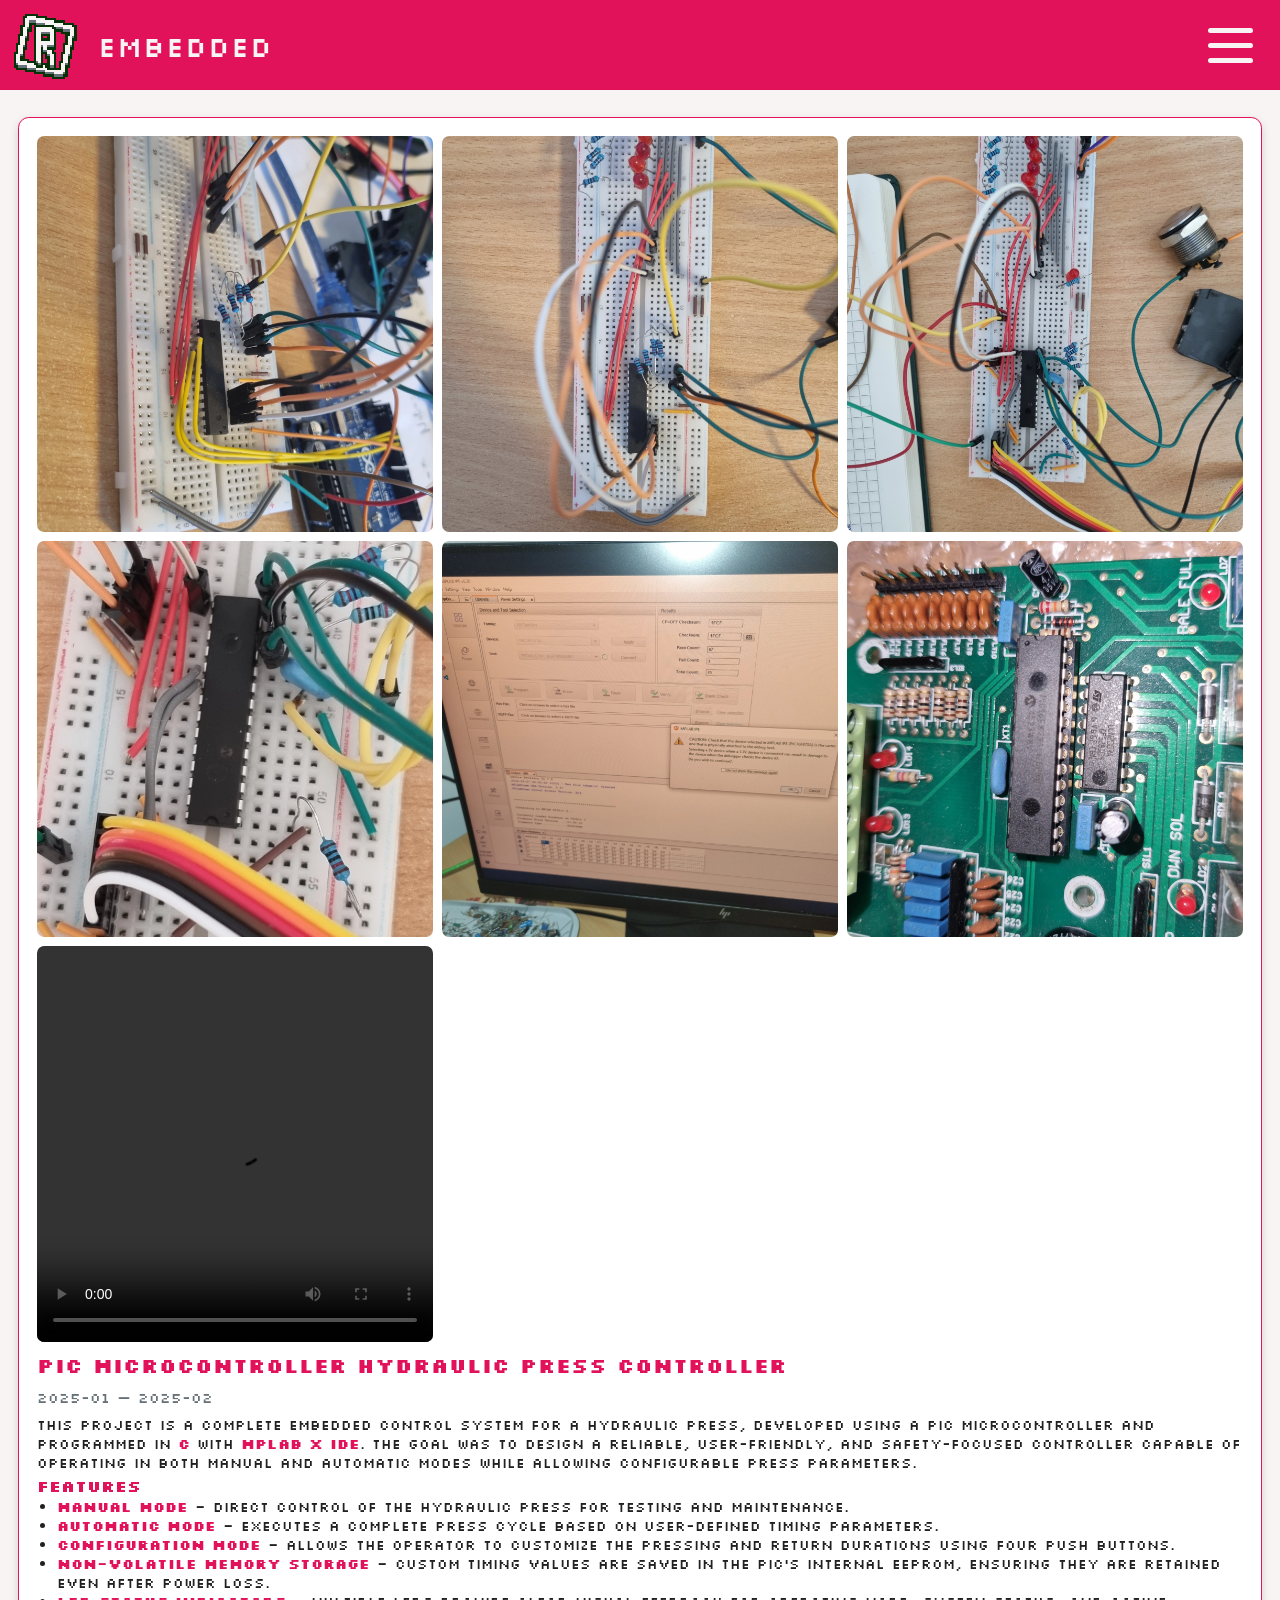
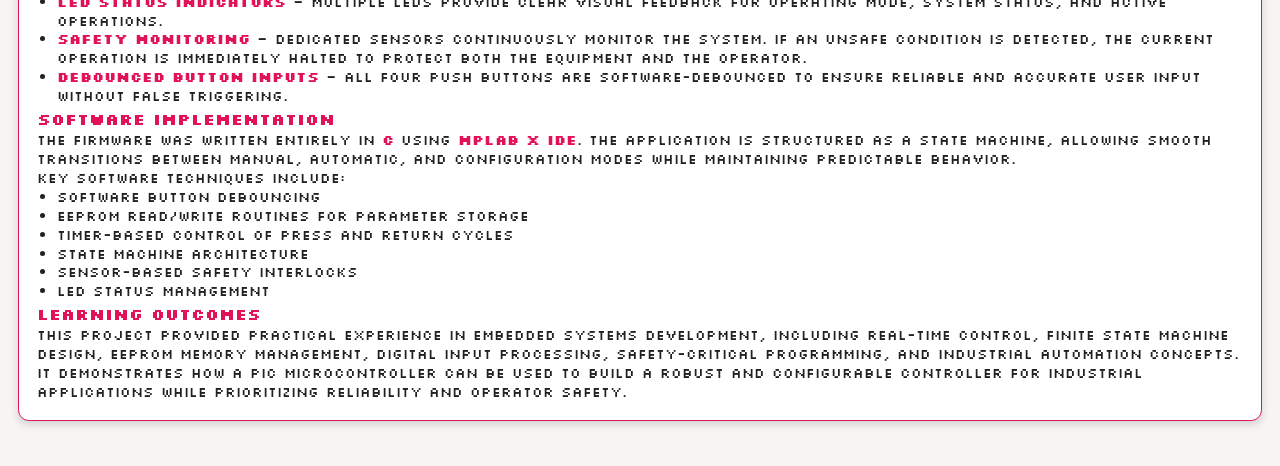
==== embedded.html @ 0bfc6b6f "+fixing firefox compatibility" ====
<!doctype html>
<html lang="en">
  <head>
    <!-- Google tag (gtag.js) -->
    <script
      async
      src="https://www.googletagmanager.com/gtag/js?id=G-0RS25H0VMB"
    ></script>
    <script>
      window.dataLayer = window.dataLayer || [];
      function gtag() {
        dataLayer.push(arguments);
      }
      gtag("js", new Date());
      gtag("config", "G-0RS25H0VMB", {
        cookie_flags: "SameSite=None;Secure",
        cookieFlags: "SameSite=None;Secure",
      });
    </script>

    <meta charset="UTF-8" />
    <meta name="viewport" content="width=device-width, initial-scale=1.0" />
    <title>Embedded | Roommate's Portfolio</title>

    <link rel="icon" type="image/svg+xml" href="assets/main/logo.svg" />
    <link rel="stylesheet" href="css/style.css" />
  </head>

  <body>
    <div class="main-container">
      <div class="main-top-bar-container">
        <a href="index.html" class="roommate-logo-image-container">
          <img
            class="roommate-logo-image no-select"
            src="assets/main/logo.svg"
            alt="Roommate"
          />
        </a>
        <div class="main-top-bar-text no-select">Embedded</div>
        <button class="main-top-bar-burger-button" id="mainTopBarBurgerButton">
          <img
            class="main-top-bar-burger-image no-select"
            src="assets/main/burger.svg"
            alt="BurgerMenu"
          />
        </button>
      </div>

      <div class="after-main-top-bar-full-filler index-main-area">
        <div class="navigation-menu-container" id="navigationMenuContainer">
          <div class="navigation-menu-links">
            <a href="roblox.html" class="navigation-menu-link no-select"
              >Roblox</a
            >
            <a href="embedded.html" class="navigation-menu-link no-select"
              >Embedded</a
            >
          </div>
        </div>

        <section class="embedded-projects-section">
          <div class="embedded-projects-list" id="embeddedProjectsList"></div>
        </section>
      </div>
    </div>

    <script src="js/navigationMenu.js"></script>
    <script src="js/embedded.js"></script>
  </body>
</html>
---- css/style.css ----
@import url("https://fonts.googleapis.com/css2?family=Silkscreen&display=swap");

*,
*::before,
*::after {
  margin: 0;
  padding: 0;
  box-sizing: border-box;
}

a,
a:visited {
  color: inherit;
  text-decoration: none;
  outline: none;
}

html {
  overflow-y: scroll;
  scrollbar-width: none;
  -ms-overflow-style: none;
}

html::-webkit-scrollbar {
  display: none;
}

.no-select {
  -webkit-user-select: none;
  -moz-user-select: none;
  -ms-user-select: none;
  user-select: none;
  -webkit-touch-callout: none;
}

.main-container {
  width: 100vw;
  min-height: 100vh;
  background-color: #f8f4f4;

  display: flex;
  align-items: center;
  justify-content: flex-start;
  flex-direction: column;
}

.main-top-bar-container {
  height: 10vh;
  width: 100vw;
  background-color: #e1115a;

  display: flex;
  align-items: center;
  justify-content: flex-start;
  gap: 1vw;

  padding-left: 0.5vh;
  padding-right: 3vh;
}

.roommate-logo-image-container {
  width: 9vh;
  height: 9vh;

  display: flex;
  align-items: center;
  justify-content: center;
}
.roommate-logo-image {
  width: 8vh;
  height: 8vh;

  transition:
    width 90ms ease,
    height 90ms ease;
}
.roommate-logo-image:hover {
  width: 9vh;
  height: 9vh;

  cursor: pointer;
}
.roommate-logo-image:active {
  width: 7.5vh;
  height: 7.5vh;

  cursor: pointer;
}

.main-top-bar-text {
  color: #f8f4f4;
  text-decoration: none;

  font-family: "Silkscreen", monospace;
  letter-spacing: 0.1vh;
  font-weight: normal;
  font-size: 3.2vh;
}

.main-top-bar-burger-button {
  width: 5vh;
  height: 5vh;

  background: transparent;
  border: none;
  padding: 0;
  display: flex;
  align-items: center;
  justify-content: center;
  cursor: pointer;
  margin-left: auto;

  transition: transform 90ms ease;
}
.main-top-bar-burger-button:hover {
  transform: scale(1.08);
}
.main-top-bar-burger-button:active {
  transform: scale(0.92);
}
.main-top-bar-burger-image {
  width: 100%;
  height: 100%;
}

.after-main-top-bar-full-filler {
  min-height: 90vh;
  width: 100vw;
  background-color: #f8f4f4;
}

.index-main-area {
  display: flex;
  align-items: center;
  justify-content: flex-start;
  flex-direction: column;
}

.navigation-menu-container {
  width: 100vw;
  height: 0vh;
  background-color: #3a3c34;
  opacity: 1;
  overflow: hidden;
  transition:
    height 250ms ease,
    opacity 250ms ease;
  display: flex;
  flex-direction: column;
  justify-content: center;
  align-items: center;
}

.navigation-menu-container.is-open {
  height: 12vh;
  opacity: 1;
}

.navigation-menu-container.is-closed {
  height: 0;
  opacity: 0;
}

.navigation-menu-links {
  width: 100%;
  height: 100%;
  display: flex;
  flex-direction: column;
  align-items: flex-end;
  gap: 2vh;
  padding: 1vh 2vh;
}

.navigation-menu-link,
.navigation-menu-link:visited {
  font-family: "Silkscreen", monospace;
  color: #98ff49;
  font-size: 4vh;
  line-height: 4vh;
  padding-right: 1vh;
  transition:
    padding 90ms ease,
    color 90ms ease;
}

.navigation-menu-link:hover {
  padding-right: 3vh;
}

.navigation-menu-link:active {
  padding-right: 0vh;
}

.index-my-description-container {
  width: 100vw;
  min-height: 20vh;

  background-color: #667278;

  padding: 5vh 2vh;
}

.index-my-description {
  font-family: "Silkscreen", monospace;
  letter-spacing: 0vh;
  font-weight: normal;
  font-size: 1.8vh;
  color: #f8f4f4;
  line-height: 1.9vh;

  text-align: justify;
}

.index-discord-container {
  width: 100vw;
  height: 11vh;
  padding: 2vh;

  background-color: #e0e3ff;

  display: flex;
  flex-direction: row;
  align-items: center;
  justify-content: flex-start;
  gap: 3vh;

  transition: padding 300ms ease;
}
.index-discord-container:hover {
  padding-left: 4vh;
  cursor: pointer;
}
.index-discord-container:active {
  padding-left: 0.5vh;
  cursor: pointer;
}

.index-discord {
  width: 7vh;
  height: 7vh;
}

.index-discord-text {
  font-family: "Silkscreen", monospace;
  letter-spacing: 0vh;
  font-weight: bold;
  font-size: 2.4vh;
  color: #5865f2;
}

.index-youtube-container {
  width: 100vw;
  height: 11vh;
  padding: 2vh;

  background-color: #ffffff;

  display: flex;
  flex-direction: row;
  align-items: center;
  justify-content: flex-start;
  gap: 3vh;

  transition: padding 300ms ease;
}
.index-youtube-container:hover {
  padding-left: 4vh;
  cursor: pointer;
}
.index-youtube-container:active {
  padding-left: 0.5vh;
  cursor: pointer;
}

.index-youtube {
  width: 7vh;
  height: 7vh;
}

.index-youtube-text {
  font-family: "Silkscreen", monospace;
  letter-spacing: 0vh;
  font-weight: bold;
  font-size: 2.4vh;
  color: #212121;
}

.square-image-container {
  width: 30vw;
  max-width: 300px;
  aspect-ratio: 1 / 1;
  overflow: hidden;
}

.square-image {
  width: 100%;
  height: 100%;
  object-fit: cover;
  display: block;
}

.embedded-projects-section {
  width: 100%;
  padding: 3vh 2vh 5vh;
  background-color: #f8f4f4;
}

.embedded-projects-list {
  display: flex;
  flex-direction: column;
  gap: 2.2vh;
}

.embedded-project-card {
  background-color: #ffffff;
  border: 0.2vh solid #e1115a;
  border-radius: 1.2vh;
  padding: 2vh;
  display: flex;
  flex-direction: column;
  gap: 1.2vh;
  box-shadow: 0 0.4vh 1vh rgba(0, 0, 0, 0.15);
}

.embedded-project-media-row {
  display: grid;
  grid-template-columns: repeat(3, minmax(0, 1fr));
  gap: 1vh;
}

.embedded-project-media-link {
  display: block;
  width: 100%;
  aspect-ratio: 1 / 1;
  overflow: hidden;
  border-radius: 0.8vh;
  background-color: #f3f3f3;
}

.embedded-project-media {
  width: 100%;
  height: 100%;
  object-fit: cover;
  display: block;
  background-color: #f3f3f3;
}

.embedded-project-media-fallback {
  width: 100%;
  height: 100%;
  display: flex;
  align-items: center;
  justify-content: center;
  color: #667278;
  font-family: "Silkscreen", monospace;
  font-size: 1.8vh;
  border: 0.1vh dashed #667278;
}

.embedded-project-title {
  font-family: "Silkscreen", monospace;
  font-size: 2.2vh;
  color: #e1115a;
}

.embedded-project-dates {
  font-family: "Silkscreen", monospace;
  font-size: 1.5vh;
  color: #667278;
}

.embedded-project-description {
  font-family: "Silkscreen", monospace;
  font-size: 1.6vh;
  line-height: 2.1vh;
  color: #212121;
}

.embedded-project-description p,
.embedded-project-description li {
  margin: 0;
  white-space: pre-line;
}

.embedded-project-description ul {
  padding-left: 2.2vh;
  margin: 0;
}

.embedded-project-description strong {
  color: #e1115a;
}

.embedded-project-description h1,
.embedded-project-description h2 {
  font-family: "Silkscreen", monospace;
  font-size: 1.8vh;
  color: #e1115a;
  margin: 0.4vh 0 0.3vh;
  font-weight: bold;
}

.embedded-project-description h1 {
  font-size: 2vh;
}
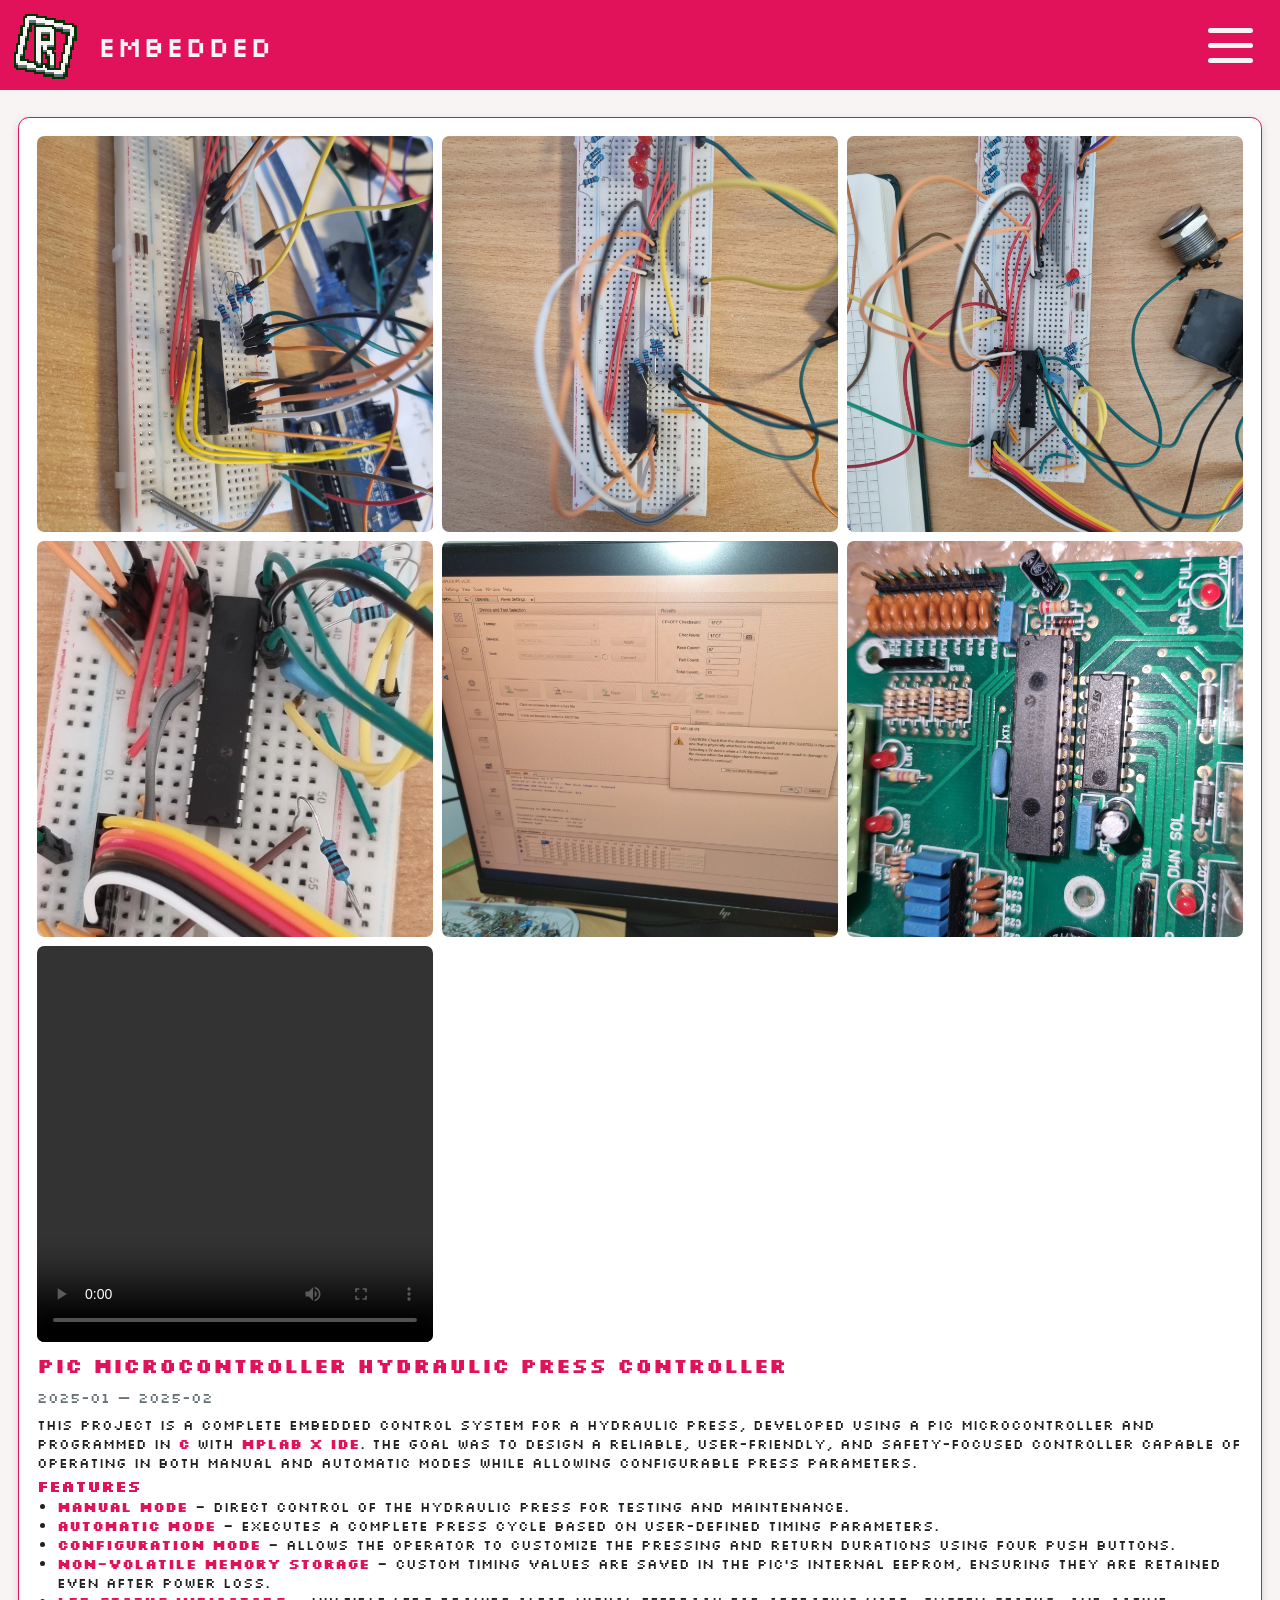
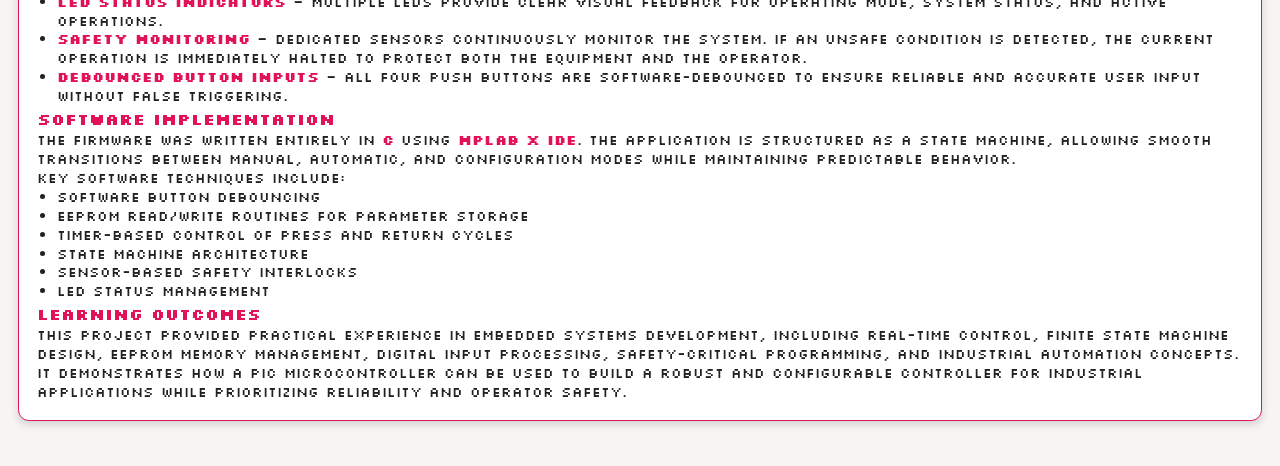
==== commit 825b3320: "+retry cookie fix for firefox" ====
--- a/embedded.html
+++ b/embedded.html
@@ -12,10 +12,8 @@
         dataLayer.push(arguments);
       }
       gtag("js", new Date());
-      gtag("config", "G-0RS25H0VMB", {
-        cookie_flags: "SameSite=None;Secure",
-        cookieFlags: "SameSite=None;Secure",
-      });
+      gtag("set", { cookie_flags: "SameSite=None;Secure" });
+      gtag("config", "G-0RS25H0VMB");
     </script>
 
     <meta charset="UTF-8" />
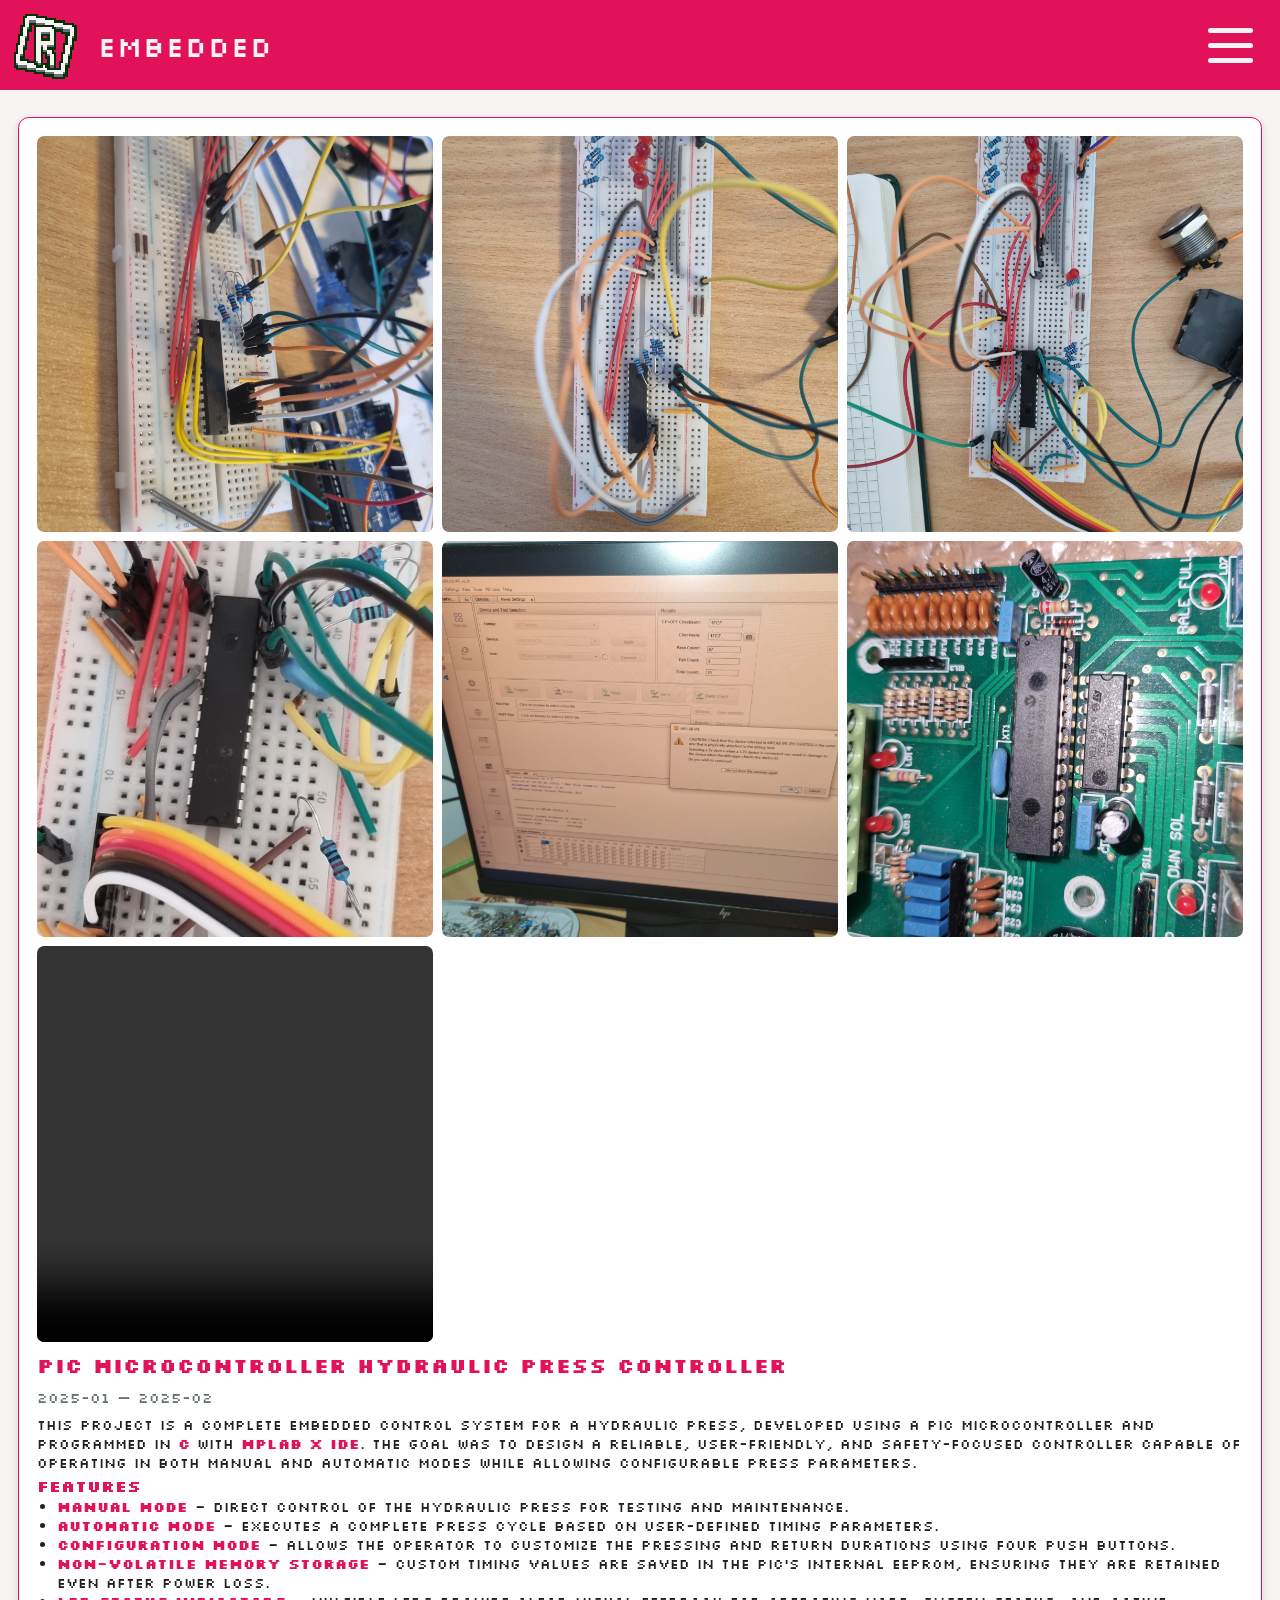
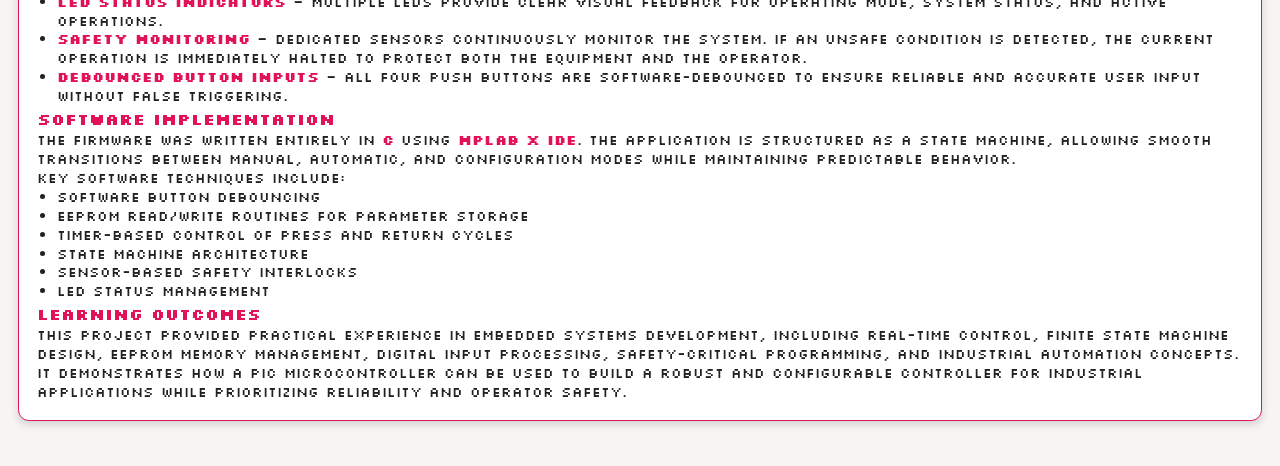
==== commit d1de6e61: "+py auto media.json paths generator +generalized the projects cards generator +projects supports a d" ====
--- a/embedded.html
+++ b/embedded.html
@@ -1,21 +1,6 @@
 <!doctype html>
 <html lang="en">
   <head>
-    <!-- Google tag (gtag.js) -->
-    <script
-      async
-      src="https://www.googletagmanager.com/gtag/js?id=G-0RS25H0VMB"
-    ></script>
-    <script>
-      window.dataLayer = window.dataLayer || [];
-      function gtag() {
-        dataLayer.push(arguments);
-      }
-      gtag("js", new Date());
-      gtag("set", { cookie_flags: "SameSite=None;Secure" });
-      gtag("config", "G-0RS25H0VMB");
-    </script>
-
     <meta charset="UTF-8" />
     <meta name="viewport" content="width=device-width, initial-scale=1.0" />
     <title>Embedded | Roommate's Portfolio</title>
@@ -48,21 +33,43 @@
         <div class="navigation-menu-container" id="navigationMenuContainer">
           <div class="navigation-menu-links">
             <a href="roblox.html" class="navigation-menu-link no-select"
-              >Roblox</a
+              >Roblox Games</a
             >
             <a href="embedded.html" class="navigation-menu-link no-select"
-              >Embedded</a
+              >Embedded Projects / IoT</a
+            >
+            <a href="embedded.html" class="navigation-menu-link no-select"
+              >Sound Design / Music / SFX</a
+            >
+            <a href="embedded.html" class="navigation-menu-link no-select"
+              >Modeling / Building / VFX</a
+            >
+            <a href="embedded.html" class="navigation-menu-link no-select"
+              >Video Editing</a
+            >
+            <a href="embedded.html" class="navigation-menu-link no-select"
+              >Pixel Art</a
+            >
+            <a href="embedded.html" class="navigation-menu-link no-select"
+              >UI / Game UI / UX</a
+            >
+            <a href="embedded.html" class="navigation-menu-link no-select"
+              >Unorganized / Ideas / Notes</a
+            >
+            <a href="embedded.html" class="navigation-menu-link no-select"
+              >Art / Poetry</a
             >
           </div>
         </div>
 
-        <section class="embedded-projects-section">
-          <div class="embedded-projects-list" id="embeddedProjectsList"></div>
+        <section class="projects-section">
+          <div class="projects-list" id="projectsList"></div>
         </section>
       </div>
     </div>
 
     <script src="js/navigationMenu.js"></script>
+    <script src="js/projectCardsGenerator.js"></script>
     <script src="js/embedded.js"></script>
   </body>
 </html>
--- a/css/style.css
+++ b/css/style.css
@@ -152,7 +152,7 @@
 }
 
 .navigation-menu-container.is-open {
-  height: 12vh;
+  height: 54vh;
   opacity: 1;
 }
 
@@ -299,19 +299,19 @@
   display: block;
 }
 
-.embedded-projects-section {
+.projects-section {
   width: 100%;
   padding: 3vh 2vh 5vh;
   background-color: #f8f4f4;
 }
 
-.embedded-projects-list {
+.projects-list {
   display: flex;
   flex-direction: column;
   gap: 2.2vh;
 }
 
-.embedded-project-card {
+.project-card {
   background-color: #ffffff;
   border: 0.2vh solid #e1115a;
   border-radius: 1.2vh;
@@ -322,13 +322,13 @@
   box-shadow: 0 0.4vh 1vh rgba(0, 0, 0, 0.15);
 }
 
-.embedded-project-media-row {
+.project-media-row {
   display: grid;
   grid-template-columns: repeat(3, minmax(0, 1fr));
   gap: 1vh;
 }
 
-.embedded-project-media-link {
+.project-media-link {
   display: block;
   width: 100%;
   aspect-ratio: 1 / 1;
@@ -337,7 +337,7 @@
   background-color: #f3f3f3;
 }
 
-.embedded-project-media {
+.project-media {
   width: 100%;
   height: 100%;
   object-fit: cover;
@@ -345,7 +345,7 @@
   background-color: #f3f3f3;
 }
 
-.embedded-project-media-fallback {
+.project-media-fallback {
   width: 100%;
   height: 100%;
   display: flex;
@@ -357,42 +357,42 @@
   border: 0.1vh dashed #667278;
 }
 
-.embedded-project-title {
+.project-title {
   font-family: "Silkscreen", monospace;
   font-size: 2.2vh;
   color: #e1115a;
 }
 
-.embedded-project-dates {
+.project-dates {
   font-family: "Silkscreen", monospace;
   font-size: 1.5vh;
   color: #667278;
 }
 
-.embedded-project-description {
+.project-description {
   font-family: "Silkscreen", monospace;
   font-size: 1.6vh;
   line-height: 2.1vh;
   color: #212121;
 }
 
-.embedded-project-description p,
-.embedded-project-description li {
+.project-description p,
+.project-description li {
   margin: 0;
   white-space: pre-line;
 }
 
-.embedded-project-description ul {
+.project-description ul {
   padding-left: 2.2vh;
   margin: 0;
 }
 
-.embedded-project-description strong {
+.project-description strong {
   color: #e1115a;
 }
 
-.embedded-project-description h1,
-.embedded-project-description h2 {
+.project-description h1,
+.project-description h2 {
   font-family: "Silkscreen", monospace;
   font-size: 1.8vh;
   color: #e1115a;
@@ -400,6 +400,6 @@
   font-weight: bold;
 }
 
-.embedded-project-description h1 {
+.project-description h1 {
   font-size: 2vh;
 }
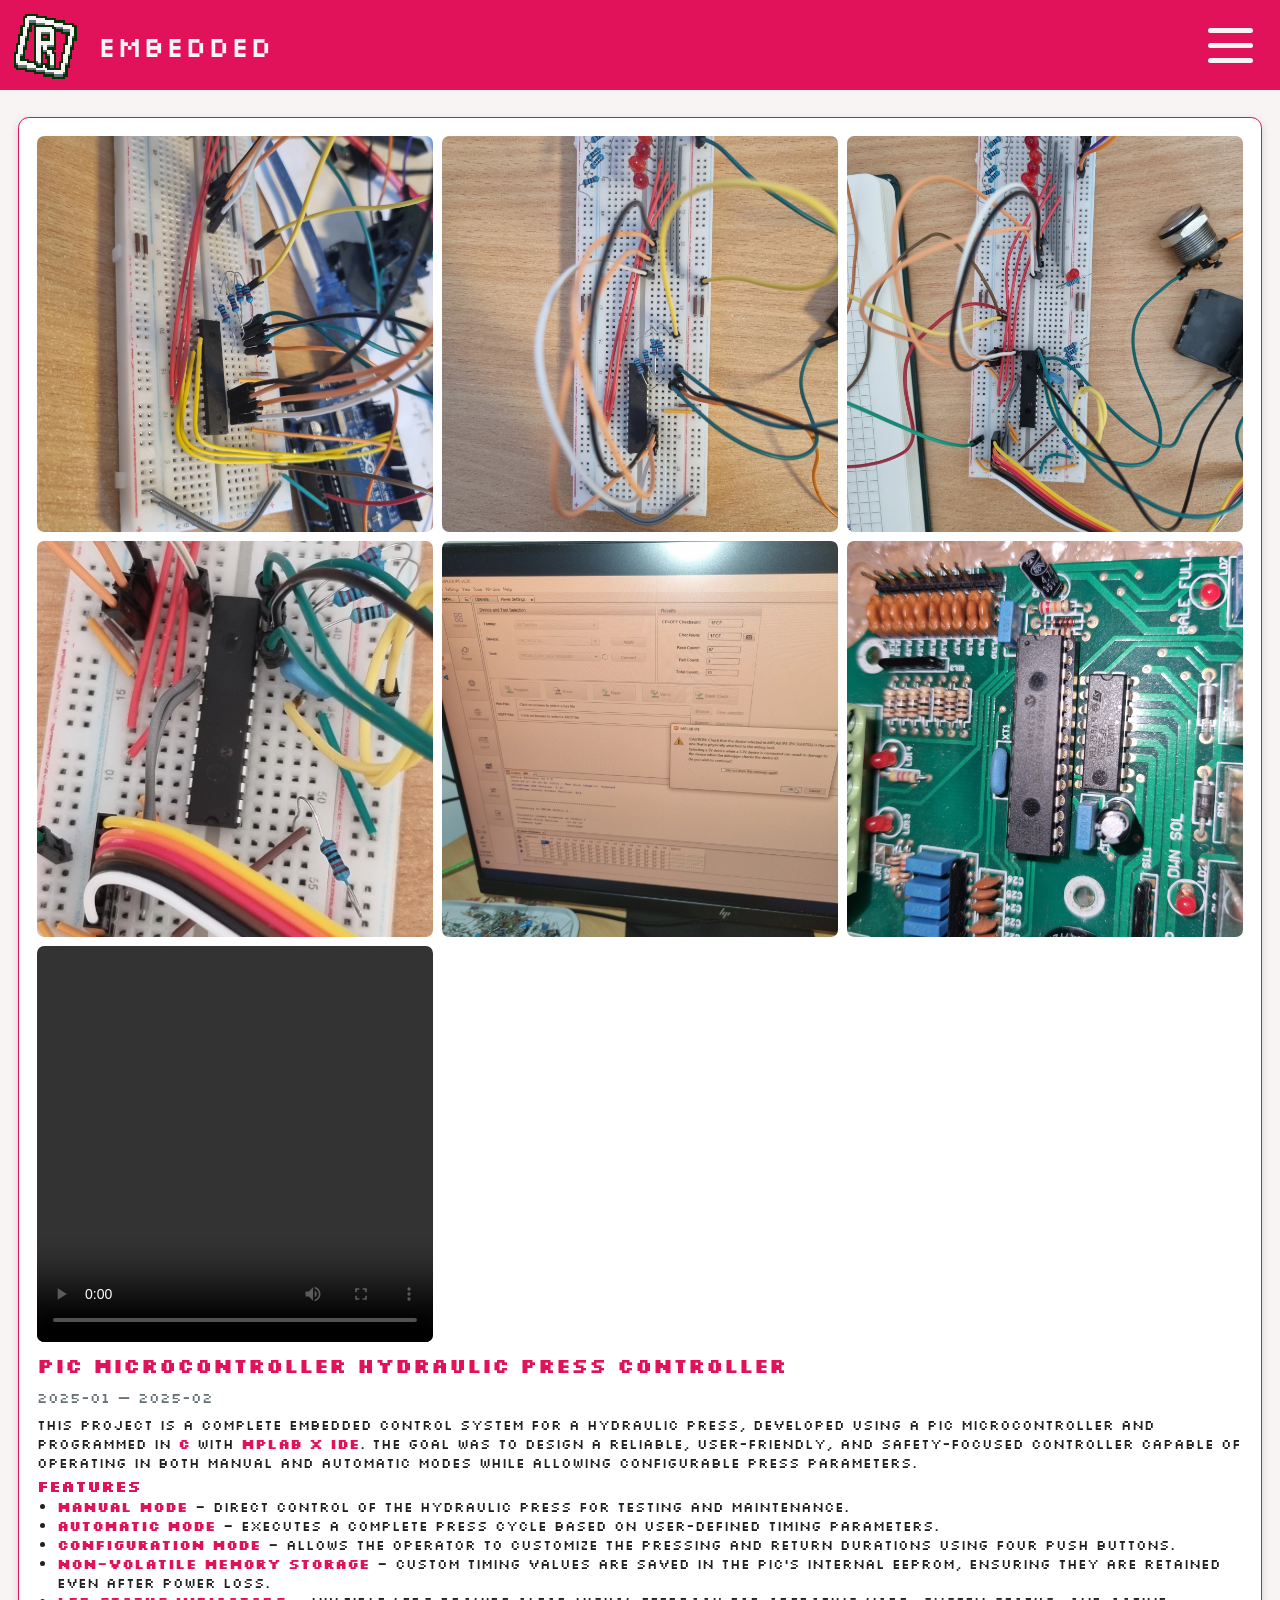
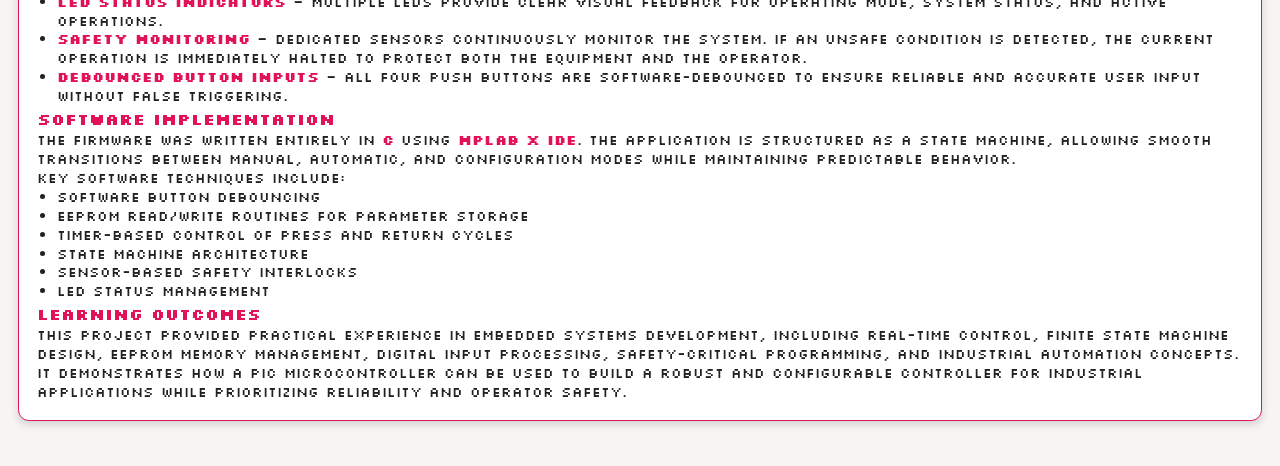
==== commit 3406263d: "+roblox project +style for mobile +edited text for navigation buttons" ====
--- a/embedded.html
+++ b/embedded.html
@@ -57,7 +57,7 @@
               >Unorganized / Ideas / Notes</a
             >
             <a href="embedded.html" class="navigation-menu-link no-select"
-              >Art / Poetry</a
+              >Art / Poetry / Pictures</a
             >
           </div>
         </div>
--- a/css/style.css
+++ b/css/style.css
@@ -175,6 +175,12 @@
 .navigation-menu-link:visited {
   font-family: "Silkscreen", monospace;
   color: #98ff49;
+
+  max-width: 90vw;
+  max-height: 4vh;
+  text-wrap: nowrap;
+  overflow: hidden;
+
   font-size: 4vh;
   line-height: 4vh;
   padding-right: 1vh;
@@ -183,6 +189,20 @@
     color 90ms ease;
 }
 
+@media (max-width: 1025px) {
+  .navigation-menu-link,
+  .navigation-menu-link:visited {
+    font-size: 1.5vh;
+    line-height: 1.5vh;
+    max-height: 1.5vh;
+  }
+
+  .navigation-menu-container.is-open {
+    height: 31.5vh;
+    opacity: 1;
+  }
+}
+
 .navigation-menu-link:hover {
   padding-right: 3vh;
 }
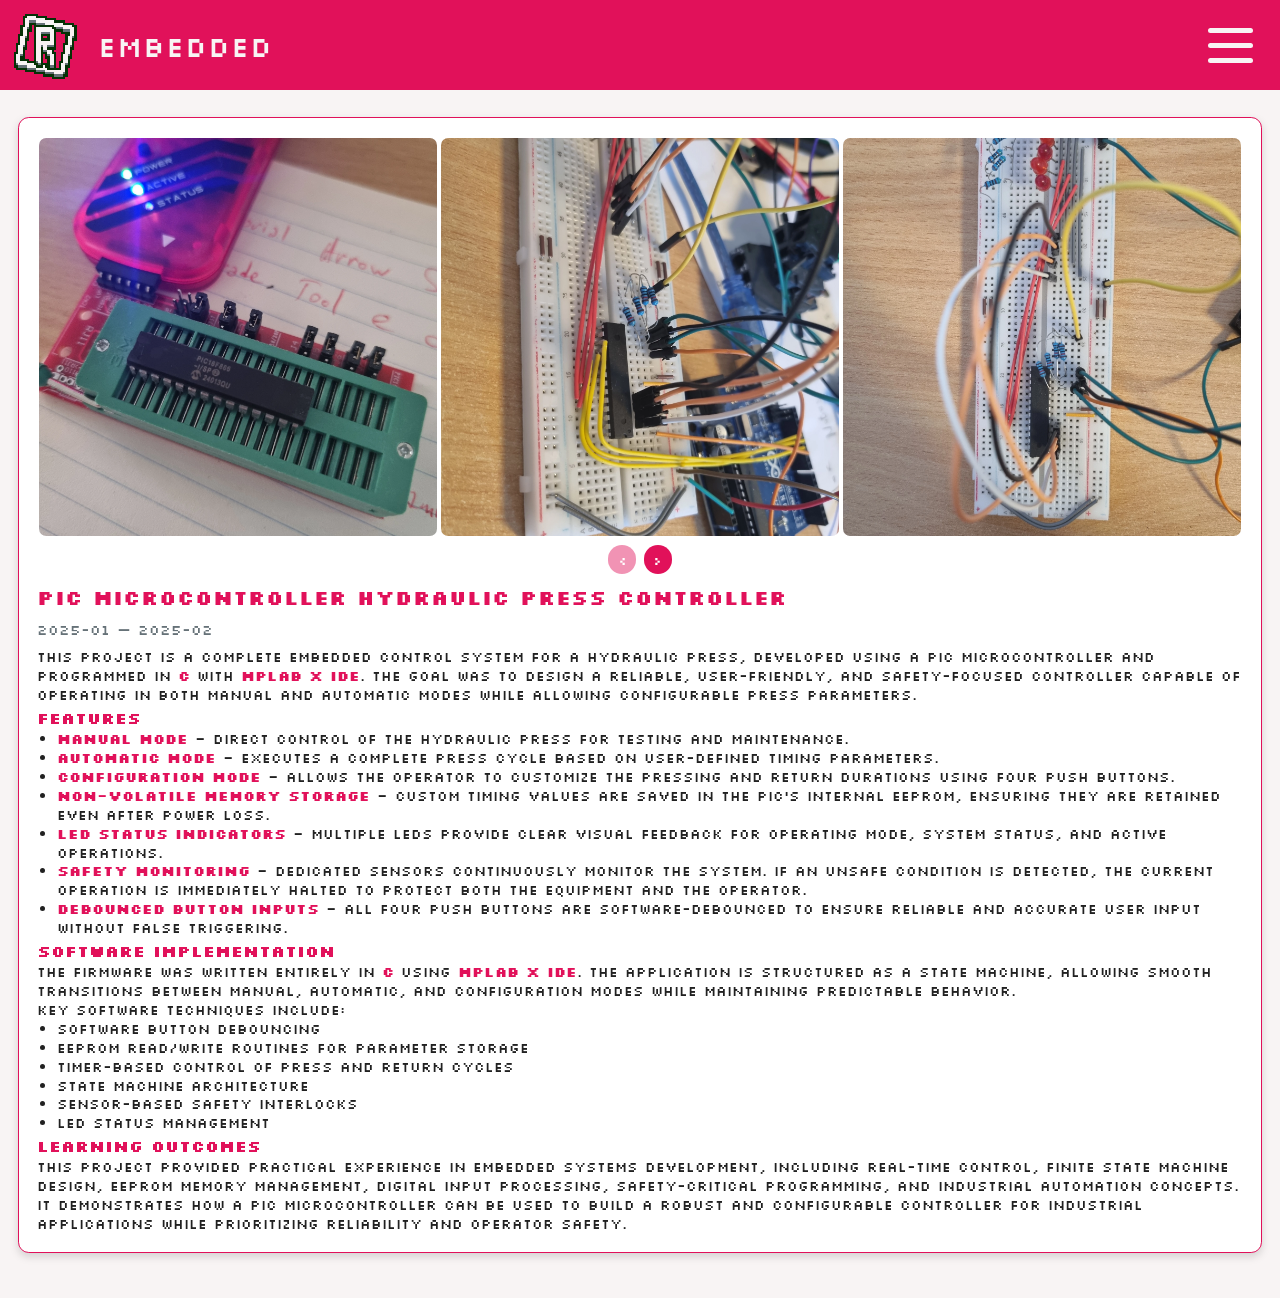
==== commit 3a0f49f5: "+unorganized category" ====
--- a/embedded.html
+++ b/embedded.html
@@ -53,7 +53,7 @@
             <a href="embedded.html" class="navigation-menu-link no-select"
               >UI / Game UI / UX</a
             >
-            <a href="embedded.html" class="navigation-menu-link no-select"
+            <a href="unorganized.html" class="navigation-menu-link no-select"
               >Unorganized / Ideas / Notes</a
             >
             <a href="embedded.html" class="navigation-menu-link no-select"
@@ -71,5 +71,13 @@
     <script src="js/navigationMenu.js"></script>
     <script src="js/projectCardsGenerator.js"></script>
     <script src="js/embedded.js"></script>
+
+    <!-- Cloudflare Web Analytics -->
+    <script
+      type="module"
+      src="https://static.cloudflareinsights.com/beacon.min.js"
+      data-cf-beacon='{"token": "55370167edd24e4c9d109aa6d209a1cb"}'
+    ></script>
+    <!-- End Cloudflare Web Analytics -->
   </body>
 </html>
--- a/css/style.css
+++ b/css/style.css
@@ -342,10 +342,25 @@
   box-shadow: 0 0.4vh 1vh rgba(0, 0, 0, 0.15);
 }
 
-.project-media-row {
-  display: grid;
-  grid-template-columns: repeat(3, minmax(0, 1fr));
-  gap: 1vh;
+.project-media-carousel {
+  display: flex;
+  flex-direction: column;
+  gap: 0.8vh;
+}
+
+.project-media-viewport {
+  overflow: hidden;
+  border-radius: 0.8vh;
+}
+
+.project-media-track {
+  display: flex;
+  transition: transform 220ms ease;
+}
+
+.project-media-slide {
+  flex: 0 0 calc(100% / 3);
+  padding: 0.2vh;
 }
 
 .project-media-link {
@@ -365,6 +380,42 @@
   background-color: #f3f3f3;
 }
 
+.project-media-controls {
+  display: flex;
+  justify-content: center;
+  gap: 0.8vh;
+}
+
+.project-media-button {
+  border: none;
+  background-color: #e1115a;
+  color: #ffffff;
+  width: 3.2vh;
+  height: 3.2vh;
+  border-radius: 999px;
+  font-family: "Silkscreen", monospace;
+  font-size: 2vh;
+  cursor: pointer;
+  display: flex;
+  align-items: center;
+  justify-content: center;
+  transition: transform 90ms ease, opacity 90ms ease;
+}
+
+.project-media-button:hover {
+  transform: scale(1.04);
+}
+
+.project-media-button:active {
+  transform: scale(0.96);
+}
+
+.project-media-button.is-disabled {
+  opacity: 0.45;
+  cursor: not-allowed;
+  transform: none;
+}
+
 .project-media-fallback {
   width: 100%;
   height: 100%;
@@ -411,6 +462,11 @@
   color: #e1115a;
 }
 
+.project-description a {
+  color: #2563eb;
+  text-decoration: underline;
+}
+
 .project-description h1,
 .project-description h2 {
   font-family: "Silkscreen", monospace;
